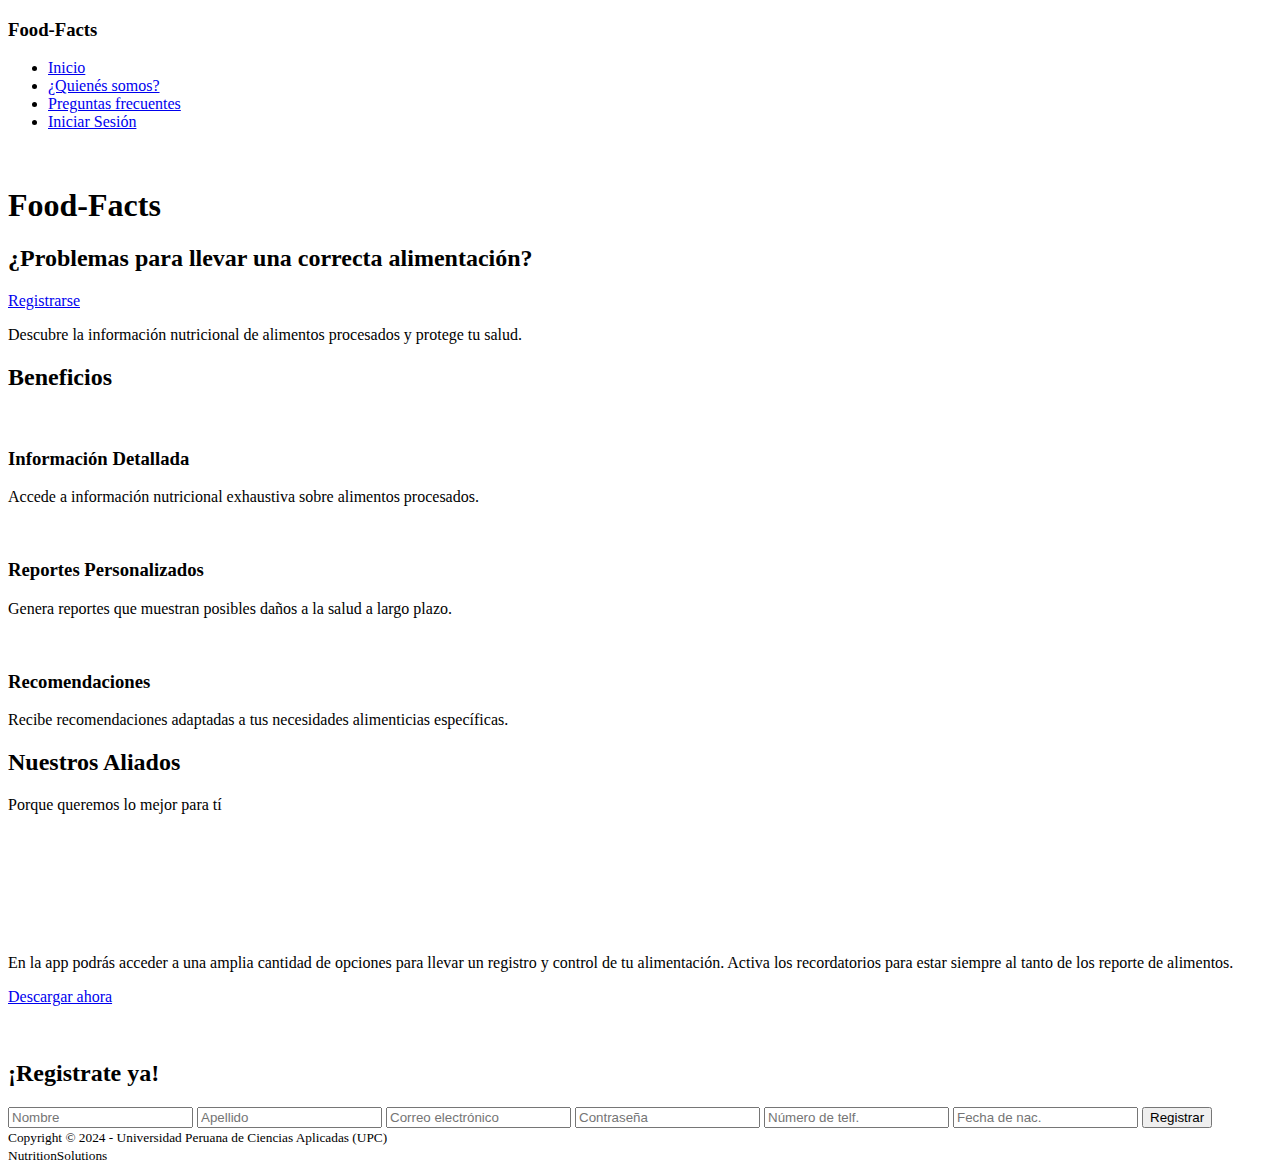
==== index.html @ ebaea42b "Update index.html" ====
<!DOCTYPE html>
<html lang="en">
<head>
    <link rel="icon" href="public/favicon.ico" type="image/x-icon">
    <meta charset="UTF-8">
    <meta name="viewport" content="width=device-width, initial-scale=1.0">
    <title>Nutrir</title>
    <link rel="stylesheet" href="public/assets/styles/style.css">
    <style>
        @import url('https://fonts.googleapis.com/css2?family=Inria+Sans:ital,wght@0,300;0,400;0,700;1,300;1,400;1,700&display=swap');
    </style>
</head>
<body>
<header>
    <nav>
        <li><h3>Food-Facts</h3></li>
        <ul>

            <li><a href="#" id="banner">Inicio</a></li>
            <li><a href="somos.html">¿Quienés somos?</a></li>
            <li><a href="preguntas.html">Preguntas frecuentes</a></li>
            <li><a href="InSesion.html">Iniciar Sesión</a></li>
        </ul>
    </nav>
</header>
<main>
    <!--INICIO-->
    <section class="banner">
        <div class="containerB row">
            <div class="boxB col1-md-5 col-12">
                <img src="public/assets/images/nutrir.png" class="imgBanner" alt="">
            </div>
            <div class="boxB col2">
                <h1>Food-Facts</h1>
            </div>
        </div>
    </section>
    <!--SLOGAN-->
    <section class="slogan">
        <div class="subSlogan">
            <h2>¿Problemas para llevar una correcta alimentación?</h2>
            <a href="#" id="registro">Registrarse</a>
            <p>
                Descubre la información nutricional de alimentos procesados y protege tu salud.
            </p>
        </div>
    </section>
    <!--BENEFICIOS-->
    <section class="beneficios">
        <div class="subBeneficios">
            <h2>Beneficios</h2>
        </div>
        <div class="containerBeneficios">
            <div class="boxBeneficios">
                <img src="public/assets/images/info.png" alt="">
                <h3>Información Detallada</h3>
                <p>
                    Accede a información nutricional exhaustiva sobre alimentos procesados.
                </p>
            </div>
            <div class="boxBeneficios">
                <img src="public/assets/images/report.png" alt="">
                <h3>Reportes Personalizados</h3>
                <p>
                    Genera reportes que muestran posibles daños a la salud a largo plazo.
                </p>
            </div>
            <div class="boxBeneficios">
                <img src="public/assets/images/recomend.png" alt="">
                <h3>Recomendaciones</h3>
                <p>
                    Recibe recomendaciones adaptadas a tus necesidades alimenticias específicas.
                </p>
            </div>
        </div>
    </section>
    <!--ALIADOS-->
    <section class="aliados">
        <div class="presentacionAliados">
            <h2>Nuestros Aliados</h2>
            <p>
                Porque queremos lo mejor para tí
            </p>
        </div>
        <div class="containerA">
            <div class="boxA">
                <img src="public/assets/images/boticasPeru.png" alt="">
            </div>
            <div class="boxA">
                <img src="public/assets/images/mifarma.png" alt="">
            </div>
            <div class="boxA">
                <img src="public/assets/images/boticasysalud.jpg" alt="">
            </div>
            <div class="boxA">
                <img src="public/assets/images/boticasHogar.jpg" alt="">
            </div>
            <div class="boxA">
                <img src="public/assets/images/inkafarma.png" alt="">
            </div>
        </div>
    </section>
    <!--DESCARGA-->
    <section class="descarga">
        <div class="subDescarga">
            <img src="public/assets/images/celular.png" class="imgCelular" alt="">
            <p>
                En la app podrás acceder a una amplia cantidad de opciones para llevar un registro y control de tu alimentación. Activa los recordatorios para estar siempre al tanto de los reporte de alimentos.
            </p>

            <a href="#">Descargar ahora</a>
        </div>
    </section>
    <!--REGISTRO-->
    <section class="registro">
        <figure class="registro_figure">
            <img src="public/assets/images/verificar.png" alt="" class="registro_image">
        </figure>
        <div class="registro_contact">
            <h2 class="registro_title">¡Registrate ya!</h2>
            <form action="" class="registro_form">
                <input type="text" placeholder="Nombre" class="registro_input">
                <input type="text" placeholder="Apellido" class="registro_input">
                <input type="text" placeholder="Correo electrónico" class="registro_input">
                <input type="password" placeholder="Contraseña" class="registro_input">
                <input type="text" placeholder="Número de telf." class="registro_input">
                <input type="text" placeholder="Fecha de nac." class="registro_input">
                <input type="submit" value="Registrar" class="registro_input registro_input--send">
            </form>
        </div>
    </section>

</main>
<footer>
    <div class="footer-container">
        <small>
            Copyright &copy; 2024 - Universidad Peruana de Ciencias Aplicadas (UPC) <br>
            NutritionSolutions
        </small>

    </div>
</footer>

<script src="public/assets/scripts/script.js"></script>

</body>
</html>
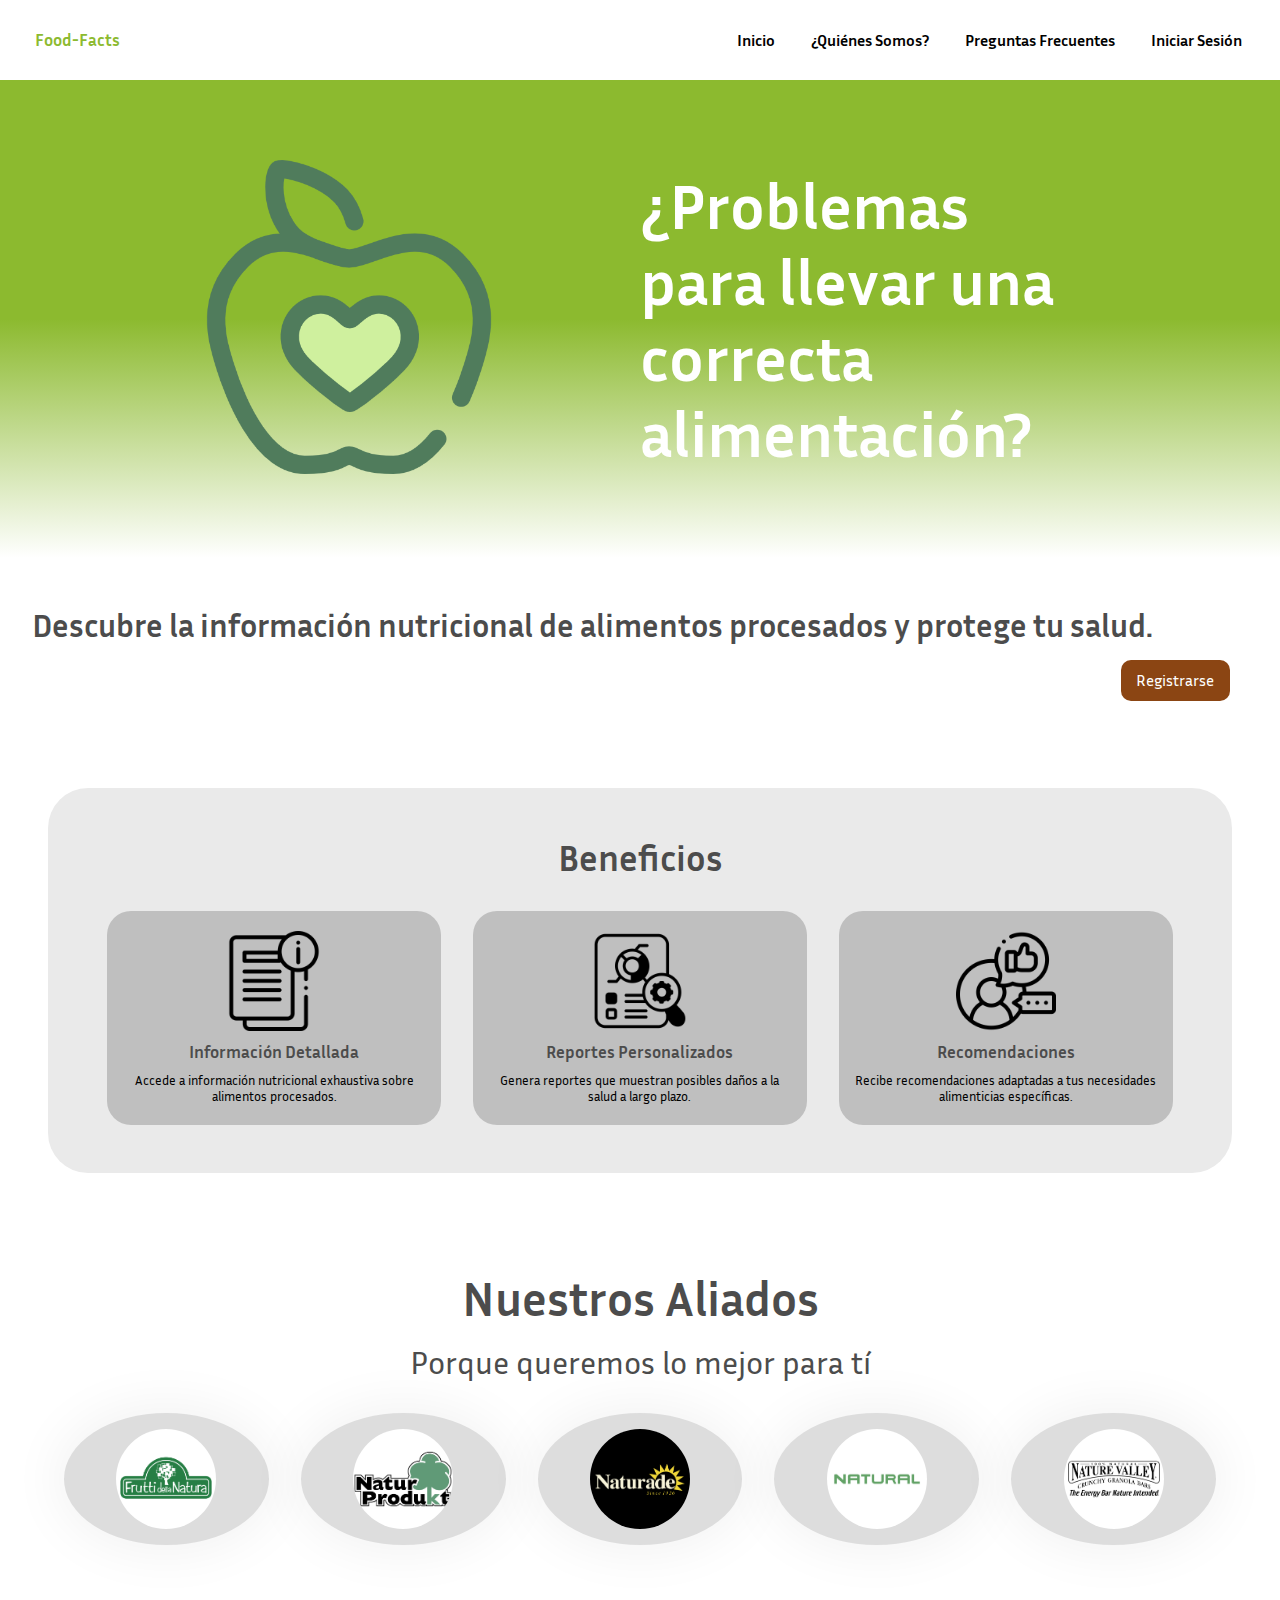
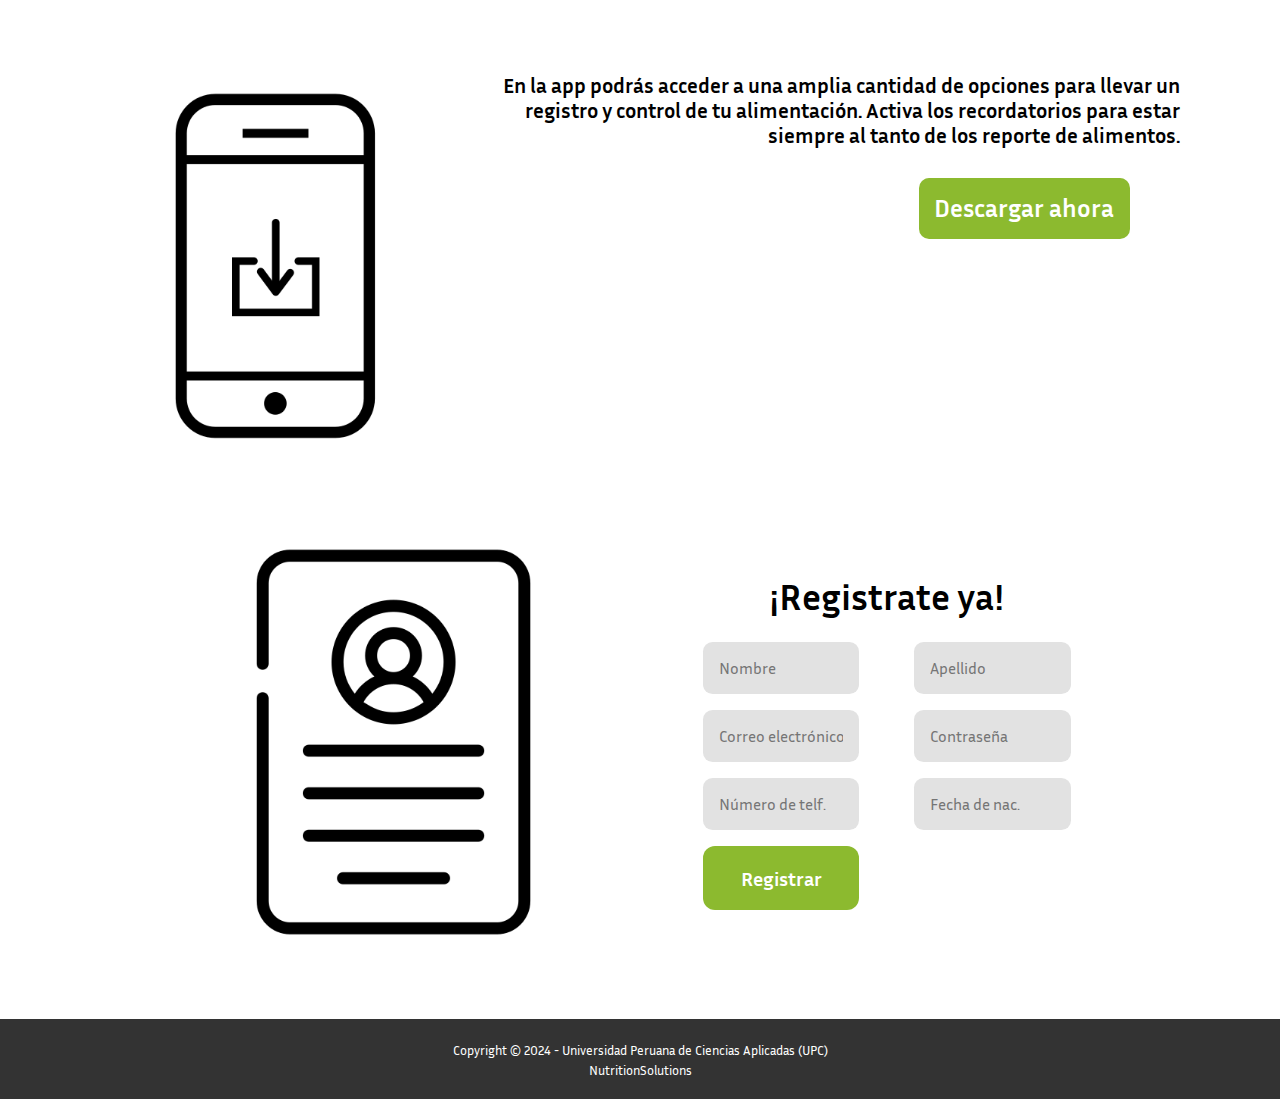
==== commit abda7e4f: "landing page design improvement" ====
--- a/index.html
+++ b/index.html
@@ -4,7 +4,7 @@
     <link rel="icon" href="public/favicon.ico" type="image/x-icon">
     <meta charset="UTF-8">
     <meta name="viewport" content="width=device-width, initial-scale=1.0">
-    <title>Nutrir</title>
+    <title>FoodFacts</title>
     <link rel="stylesheet" href="public/assets/styles/style.css">
     <style>
         @import url('https://fonts.googleapis.com/css2?family=Inria+Sans:ital,wght@0,300;0,400;0,700;1,300;1,400;1,700&display=swap');
@@ -15,9 +15,8 @@
     <nav>
         <li><h3>Food-Facts</h3></li>
         <ul>
-
             <li><a href="#" id="banner">Inicio</a></li>
-            <li><a href="somos.html">¿Quienés somos?</a></li>
+            <li><a href="somos.html">¿Quiénes somos?</a></li>
             <li><a href="preguntas.html">Preguntas frecuentes</a></li>
             <li><a href="InSesion.html">Iniciar Sesión</a></li>
         </ul>
@@ -28,21 +27,18 @@
     <section class="banner">
         <div class="containerB row">
             <div class="boxB col1-md-5 col-12">
-                <img src="public/assets/images/nutrir.png" class="imgBanner" alt="">
+                <img src="public/assets/images/manzana.png" class="imgBanner" alt="">
             </div>
             <div class="boxB col2">
-                <h1>Food-Facts</h1>
+                <h1>¿Problemas para llevar una correcta alimentación?</h1>
             </div>
         </div>
     </section>
     <!--SLOGAN-->
     <section class="slogan">
         <div class="subSlogan">
-            <h2>¿Problemas para llevar una correcta alimentación?</h2>
-            <a href="#" id="registro">Registrarse</a>
-            <p>
-                Descubre la información nutricional de alimentos procesados y protege tu salud.
-            </p>
+            <h2>Descubre la información nutricional de alimentos procesados y protege tu salud.</h2>
+            <a href="#registro" id="registro">Registrarse</a>
         </div>
     </section>
     <!--BENEFICIOS-->
@@ -52,21 +48,21 @@
         </div>
         <div class="containerBeneficios">
             <div class="boxBeneficios">
-                <img src="public/assets/images/info.png" alt="">
+                <img src="public/assets/images/expediente.png" alt="">
                 <h3>Información Detallada</h3>
                 <p>
                     Accede a información nutricional exhaustiva sobre alimentos procesados.
                 </p>
             </div>
             <div class="boxBeneficios">
-                <img src="public/assets/images/report.png" alt="">
+                <img src="public/assets/images/reporte.png" alt="">
                 <h3>Reportes Personalizados</h3>
                 <p>
                     Genera reportes que muestran posibles daños a la salud a largo plazo.
                 </p>
             </div>
             <div class="boxBeneficios">
-                <img src="public/assets/images/recomend.png" alt="">
+                <img src="public/assets/images/recomendacion.png" alt="">
                 <h3>Recomendaciones</h3>
                 <p>
                     Recibe recomendaciones adaptadas a tus necesidades alimenticias específicas.
@@ -84,19 +80,19 @@
         </div>
         <div class="containerA">
             <div class="boxA">
-                <img src="public/assets/images/boticasPeru.png" alt="">
+                <img src="public/assets/images/frutti.png" alt="">
             </div>
             <div class="boxA">
-                <img src="public/assets/images/mifarma.png" alt="">
+                <img src="public/assets/images/natur.png" alt="">
             </div>
             <div class="boxA">
-                <img src="public/assets/images/boticasysalud.jpg" alt="">
+                <img src="public/assets/images/naturade.png" alt="">
             </div>
             <div class="boxA">
-                <img src="public/assets/images/boticasHogar.jpg" alt="">
+                <img src="public/assets/images/natural.png" alt="">
             </div>
             <div class="boxA">
-                <img src="public/assets/images/inkafarma.png" alt="">
+                <img src="public/assets/images/nature.png" alt="">
             </div>
         </div>
     </section>
@@ -107,7 +103,6 @@
             <p>
                 En la app podrás acceder a una amplia cantidad de opciones para llevar un registro y control de tu alimentación. Activa los recordatorios para estar siempre al tanto de los reporte de alimentos.
             </p>
-
             <a href="#">Descargar ahora</a>
         </div>
     </section>
@@ -129,7 +124,6 @@
             </form>
         </div>
     </section>
-
 </main>
 <footer>
     <div class="footer-container">
@@ -137,11 +131,8 @@
             Copyright &copy; 2024 - Universidad Peruana de Ciencias Aplicadas (UPC) <br>
             NutritionSolutions
         </small>
-
     </div>
 </footer>
-
 <script src="public/assets/scripts/script.js"></script>
-
 </body>
 </html>
--- a/public/assets/styles/style.css
+++ b/public/assets/styles/style.css
@@ -0,0 +1,319 @@
+*{
+    margin: 0;
+    padding: 0;
+    text-decoration: none;
+    list-style: none;
+    box-sizing: border-box;
+    font-family: 'Inria Sans', sans-serif;
+}
+
+header{
+    position: sticky;
+    top: 0;
+    z-index: 1000;
+}
+nav{
+    background: white;
+    height: 80px;
+    width: 100%;
+}
+
+nav li{
+    float: left;
+    margin-right: 20px;
+}
+nav li h3{
+    color: #8CBA2F;
+    font-weight: 900;
+    padding: 0px 30px;
+    border-radius: 3px;
+    text-transform: capitalize;
+    display: inline-block;
+    line-height: 80px;
+    margin: 0 5px;
+}
+nav ul{
+    float: right;
+    margin-right: 20px;
+}
+
+nav ul li{
+    display: inline-block;
+    line-height: 80px;
+    margin: 0 5px;
+}
+
+nav ul li a{
+    color: #000000;
+    font-weight: 700;
+    padding: 7px 13px;
+    border-radius: 10px;
+    text-transform: capitalize;
+}
+
+li a:hover{
+    background: #fff;
+    transition: 500ms;
+    color: greenyellow;
+}
+
+section.banner{
+    background: linear-gradient(to bottom, #8CBA2F, #8CBA2F, #fff);
+    padding: 5rem 0;
+}
+
+.containerB{
+    width: 70%;
+    margin: 0 auto;
+    display: grid;
+    grid-template-columns: repeat(auto-fit, minmax(10rem, 20fr));
+}
+
+.col1{
+    display: flex;
+    align-items: center;
+    justify-content: center;
+}
+.imgBanner{
+    width: 70%;
+}
+.col2{
+    display: flex;
+    justify-content: center;
+    flex-direction: column;
+}
+
+h1{
+    font-size: min(5rem, 5vw);
+    color: white;
+}
+
+/*SECCIÓN SLOGAN*/
+.slogan{
+    padding: 3rem 0;
+}
+
+.subSlogan{
+    text-align: left;
+    padding-bottom: 2rem;
+    padding-left: 2rem;
+    color: #4c4c4c;
+}
+.subSlogan h2{
+    font-size: 2rem;
+    font-weight: 700;
+    padding-bottom: 1rem;
+}
+.subSlogan a{
+    line-height: 10px;
+    background-color: saddlebrown;
+    margin: 0 50px;
+    display: flex;
+    float: right;
+    padding: 15px 15px;
+    border-radius: 10px;
+    align-items: center;
+    justify-content: center;
+    color:  white;
+    padding-right: 1rem;
+    padding-bottom: 1rem;
+}
+.subServicios p{
+    padding-right: 20rem;
+}
+
+/*SECCIÓN BENEFICIOS*/
+.beneficios{
+    margin: 3rem;
+    padding: 3rem 0;
+    border-radius: 2.5rem;
+    background-color: #eaeaea;
+}
+
+.subBeneficios{
+    text-align:center;
+    font-size: 1.5rem;
+    padding-bottom: 2rem;
+    color: #4c4c4c;
+}
+.containerBeneficios{
+    width: 90%;
+    margin: 0 auto;
+    display: grid;
+    grid-template-columns: repeat(auto-fit,minmax(18rem, 1fr));;
+    grid-gap: 2rem;
+}
+.boxBeneficios{
+    padding: 1.3rem 0.8rem;
+    border-radius: 1.5rem;
+    display: flex;
+    flex-direction: column;
+    align-items: center;
+    justify-content: center;
+    background-color: #bfbfbf;
+}
+.boxBeneficios img{
+    width: 100px;
+}
+h3{
+    color:#4c4c4c;
+    margin: 10px 0;
+    text-align: center;
+    font-size: 17px;
+}
+.boxBeneficios p{
+    text-align: center;
+    font-size: 13px;
+}
+
+/*SECCIÓN ALIADOS*/
+.aliados{
+    padding: 3rem 0;
+}
+
+.presentacionAliados{
+    text-align:center;
+    padding-bottom: 2rem;
+    color: #4c4c4c;
+}
+.presentacionAliados h2{
+    padding-bottom: 1rem;
+    font-size: 3rem;
+}
+.presentacionAliados p{
+    font-size: 2rem;
+}
+.containerA{
+    width: 90%;
+    margin: 0 auto;
+    display: grid;
+    grid-template-columns: repeat(auto-fit, minmax(8rem, 1fr));
+    grid-gap: 2rem;
+}
+.boxA{
+    padding: 1rem 1rem;
+    border-radius: 100%;
+    display: flex;
+    flex-direction: column;
+    align-items: center;
+    justify-content: center;
+    box-shadow: 0px 0px 55px 5px rgb(0 0 0 /6%);
+    background-color: #dddddd;
+}
+.boxA img{
+    width: 100px;
+    border-radius: 100%;
+}
+
+/*SECCIÓN DESCARGA*/
+.descarga{
+    padding: 5rem 0;
+}
+
+.subDescarga{
+    text-align: left;
+    padding-bottom: 2rem;
+    padding-left: 2rem;
+    color: black;
+    font-weight: bold;
+}
+
+.imgCelular{
+    float: left;
+    padding-left: 3rem;
+    width: 35%;
+}
+.subDescarga a{
+    line-height: 30px;
+    font-size: 25px;
+    background-color: #8CBA2F;
+    margin: 30px 150px;
+    display: flex;
+    float: right;
+    padding: 15px 15px;
+    border-radius: 10px;
+    align-items: center;
+    justify-content: center;
+    color:  white;
+    padding-right: 1rem;
+    padding-bottom: 1rem;
+}
+.subDescarga p{
+    padding-left: 16rem;
+    font-size: 21px;
+    margin: 0 100px;
+    text-align: right;
+}
+
+/*REGISTRO*/
+.registro{
+    margin: auto;
+    width: 90%;
+    max-width: 1000px;
+    overflow: hidden;
+    padding: .7em;
+    padding-top: 4rem;
+    border-radius: 1em;
+    display: grid;
+    grid-auto-rows: max-content;
+    grid-template-columns: repeat(auto-fit, minmax(310px, 1fr));
+    gap: .6em;
+}
+.registro_figure{
+    overflow: hidden;
+    border-radius: 1em;
+    background-color: #fff;
+    display: flex;
+}
+.registro_image{
+    margin: auto;
+    width: 80%;
+    max-width: 60vw;
+}
+.registro_contact{
+    display: flex;
+    flex-direction: column;
+    justify-content: center;
+    gap: 1.5em;
+    padding: 3em 1em;
+    text-align: center;
+}
+.registro_title{
+    font-size: 2.3rem;
+}
+.registro_form{
+    display: grid;
+    justify-items: center;
+    gap: 1.5em;
+
+    width: 90%;
+    margin: 0 auto;
+    grid-template-columns: repeat(auto-fit, minmax(8rem, 1fr));
+    grid-gap: 1rem;
+}
+.registro_input{
+    width: 80%;
+    background-color: #E2E2E2;
+    max-width: 500px;
+    outline: none;
+    border: none;
+    padding: 1em;
+    font: inherit;
+    border-radius: .6em;
+}
+.registro_input--send{
+    background-color: #8CBA2F;
+    color: #fff;
+    font-weight: 600;
+    font-size: 20px;
+    cursor: pointer;
+}
+
+/*Pie de Pagina - Footer*/
+footer{
+    background-color: #333;
+    color: #fff;
+    padding: 20px;
+    margin-top: 50px;
+    text-align: center;
+}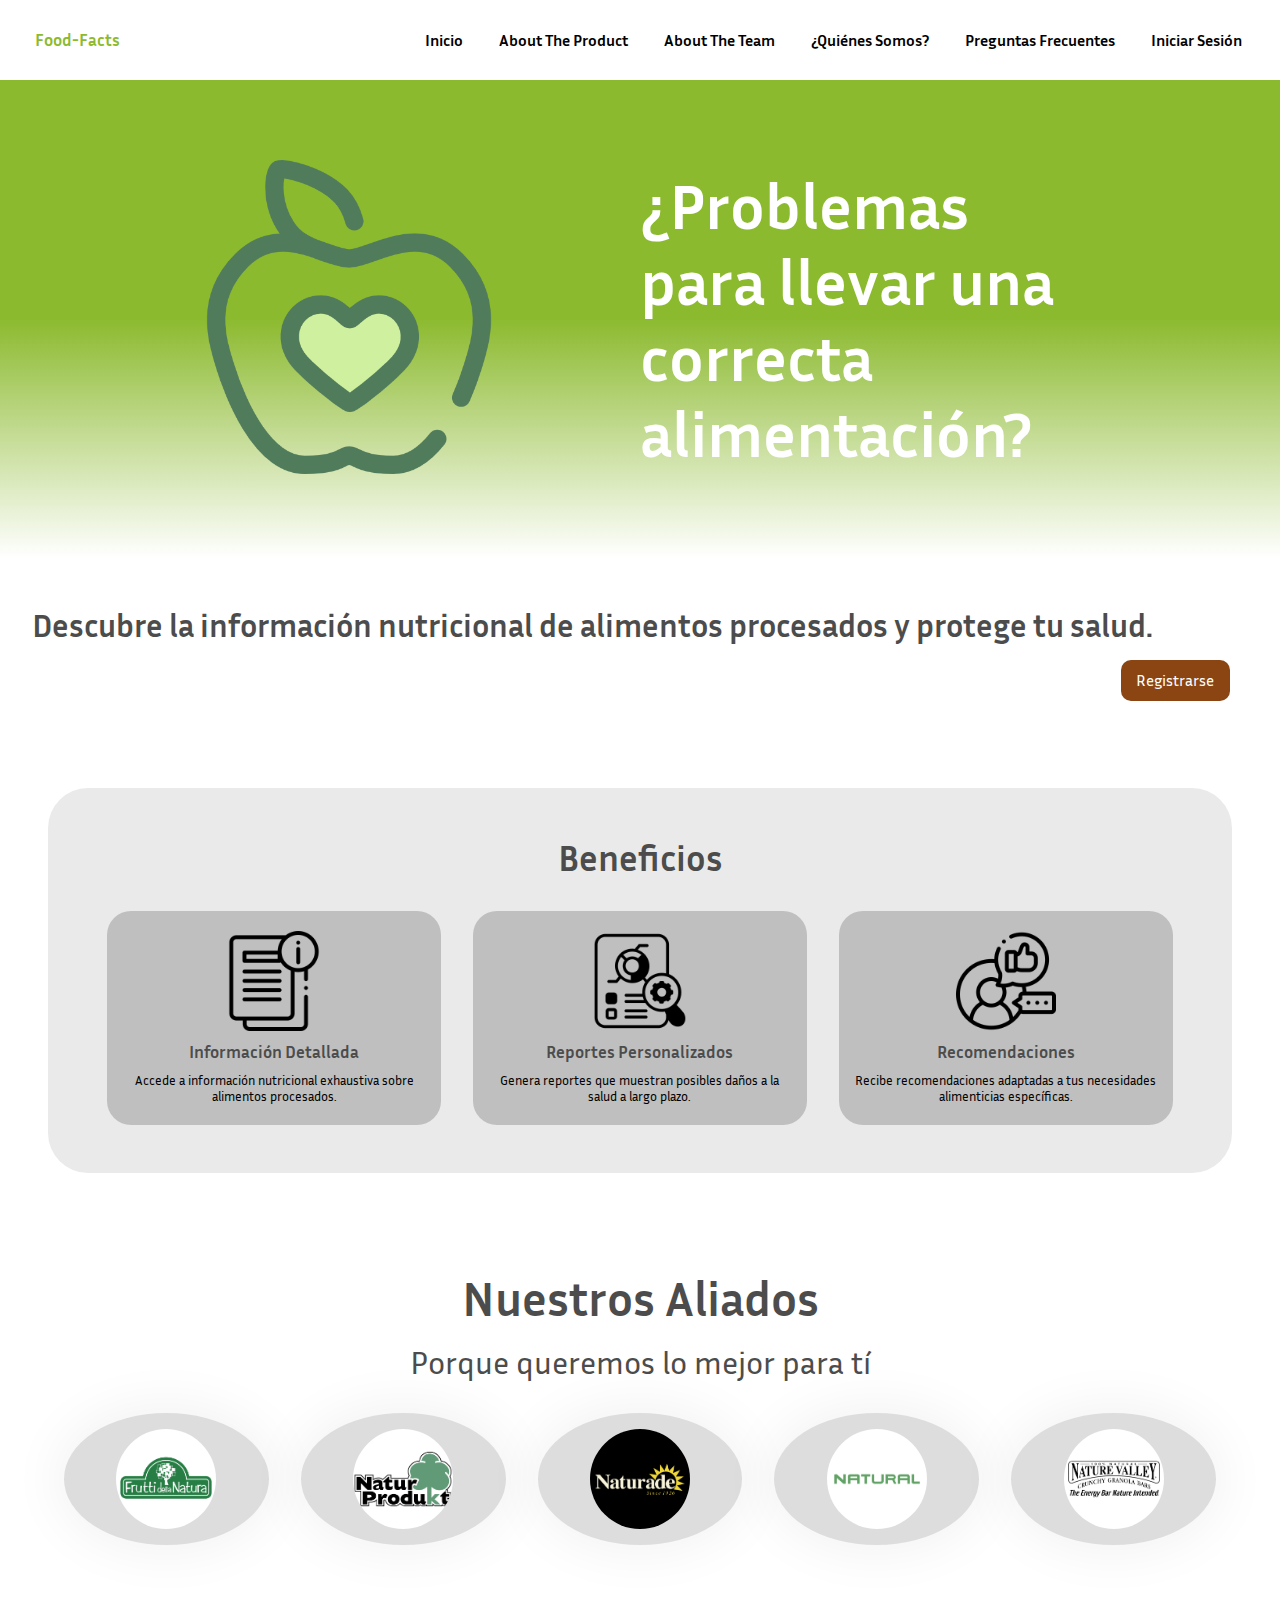
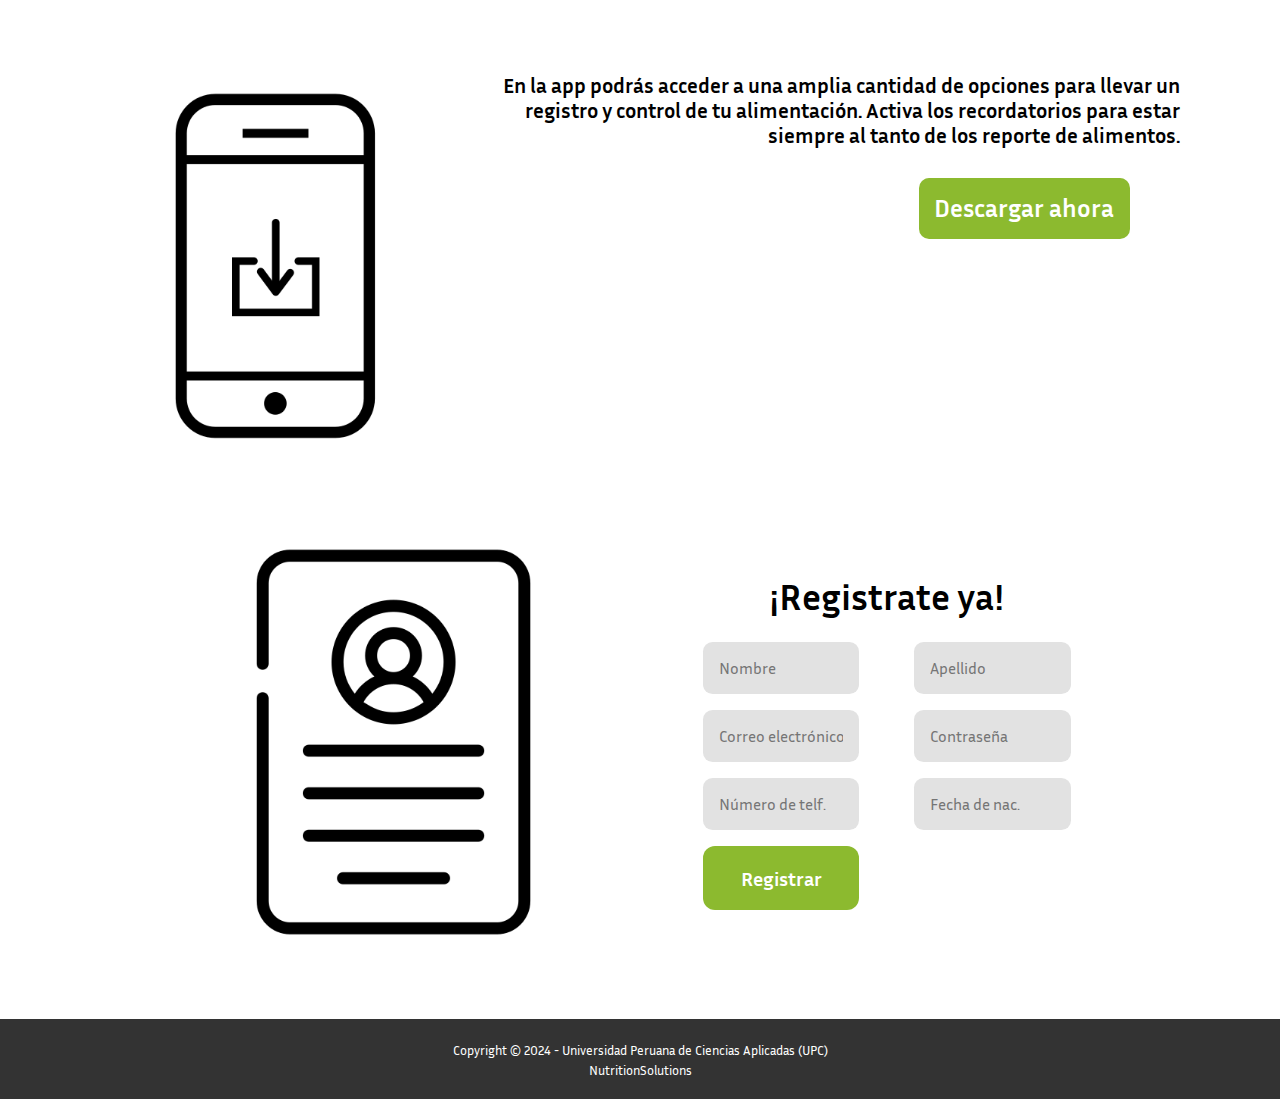
==== commit 626d5842: "aggregation of two sections" ====
--- a/index.html
+++ b/index.html
@@ -16,6 +16,8 @@
         <li><h3>Food-Facts</h3></li>
         <ul>
             <li><a href="#" id="banner">Inicio</a></li>
+            <li><a href="aboutProduct.html">About the Product</a></li>
+            <li><a href="aboutTeam.html">About the Team</a></li>
             <li><a href="somos.html">¿Quiénes somos?</a></li>
             <li><a href="preguntas.html">Preguntas frecuentes</a></li>
             <li><a href="InSesion.html">Iniciar Sesión</a></li>
@@ -136,3 +138,4 @@
 <script src="public/assets/scripts/script.js"></script>
 </body>
 </html>
+
